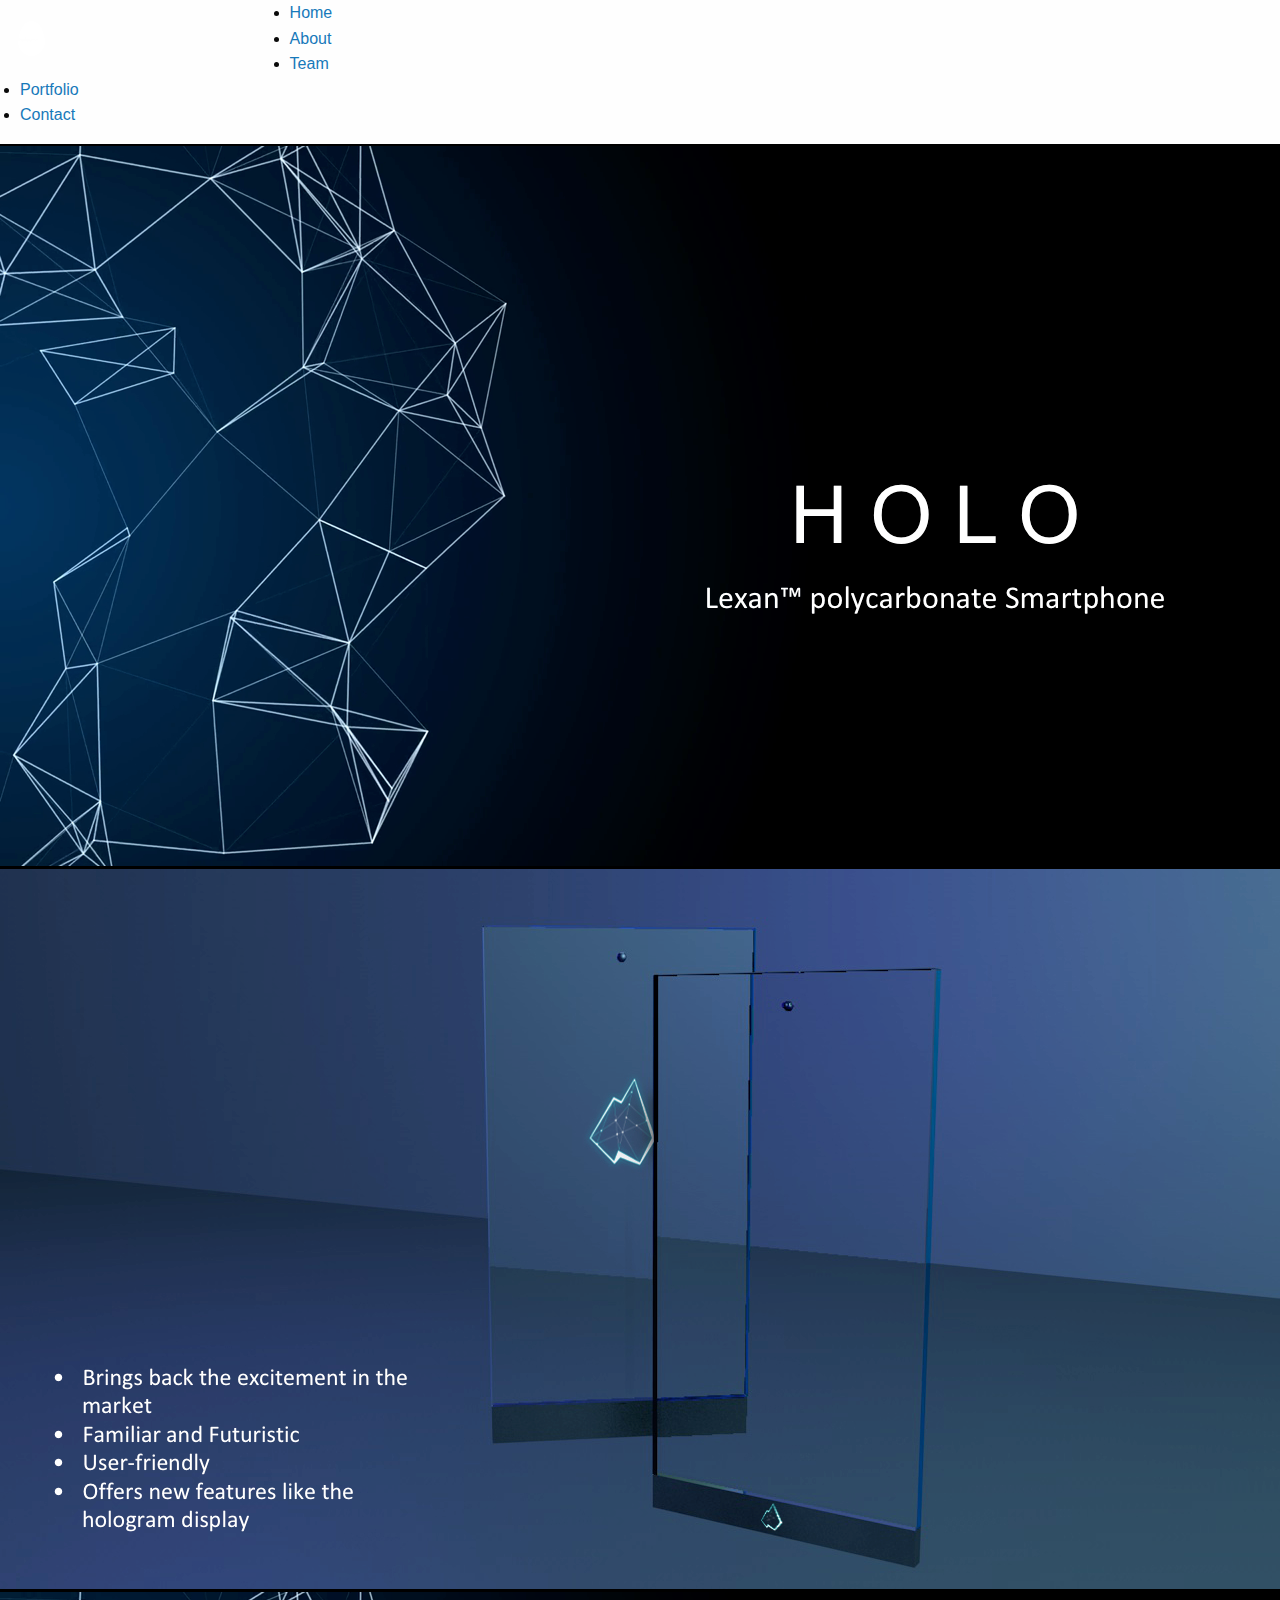
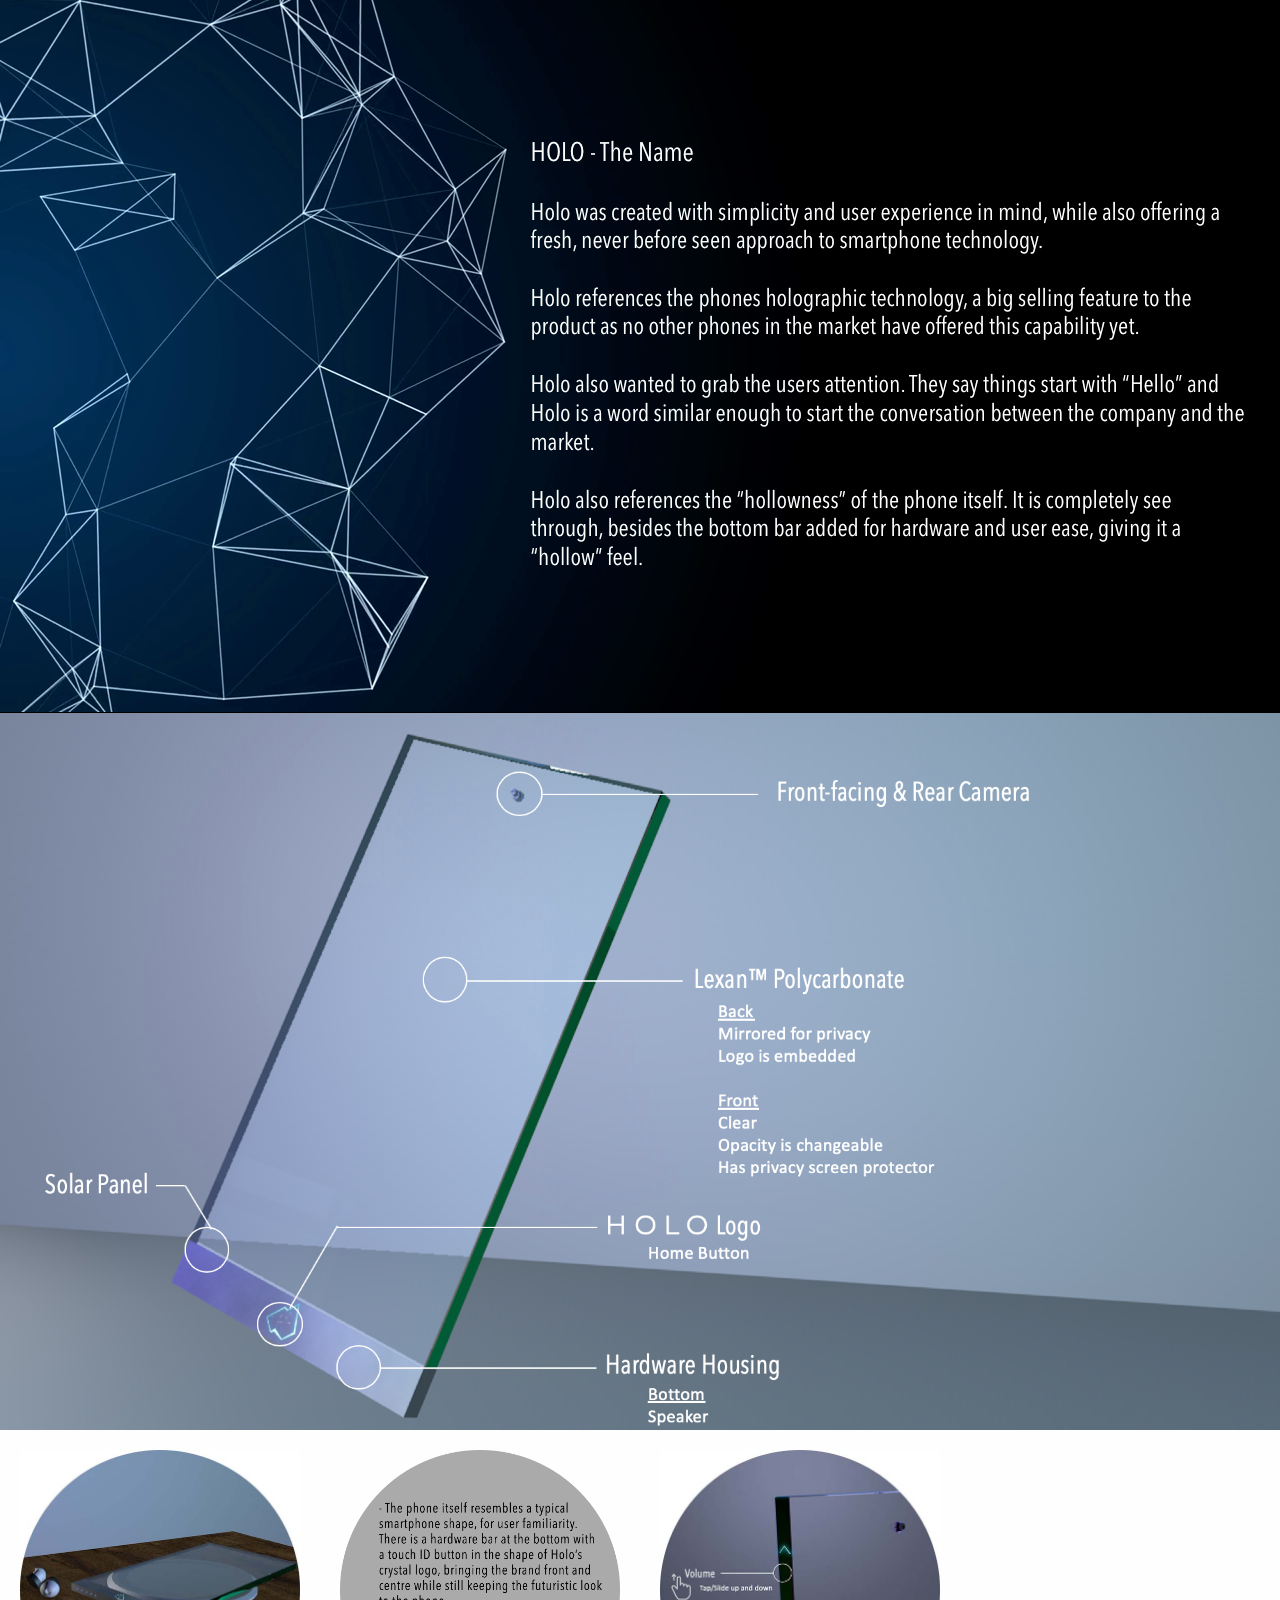
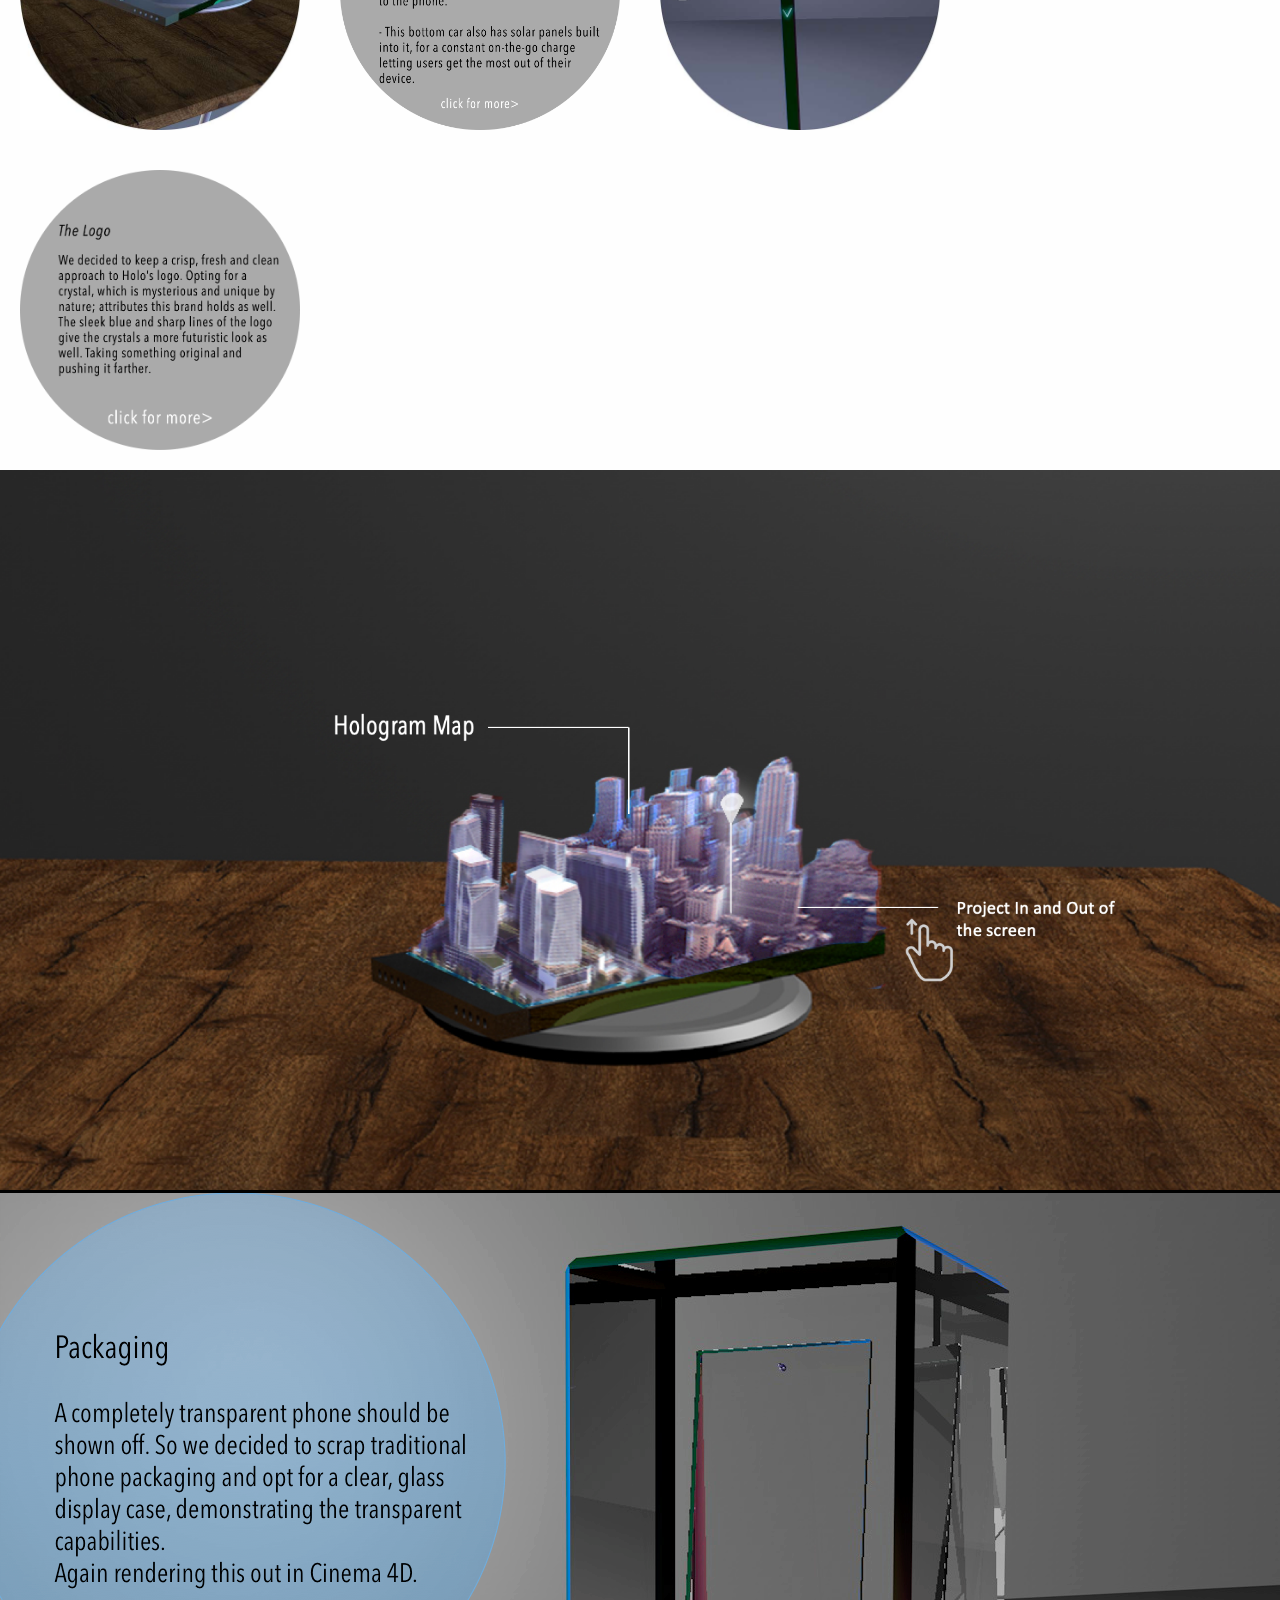
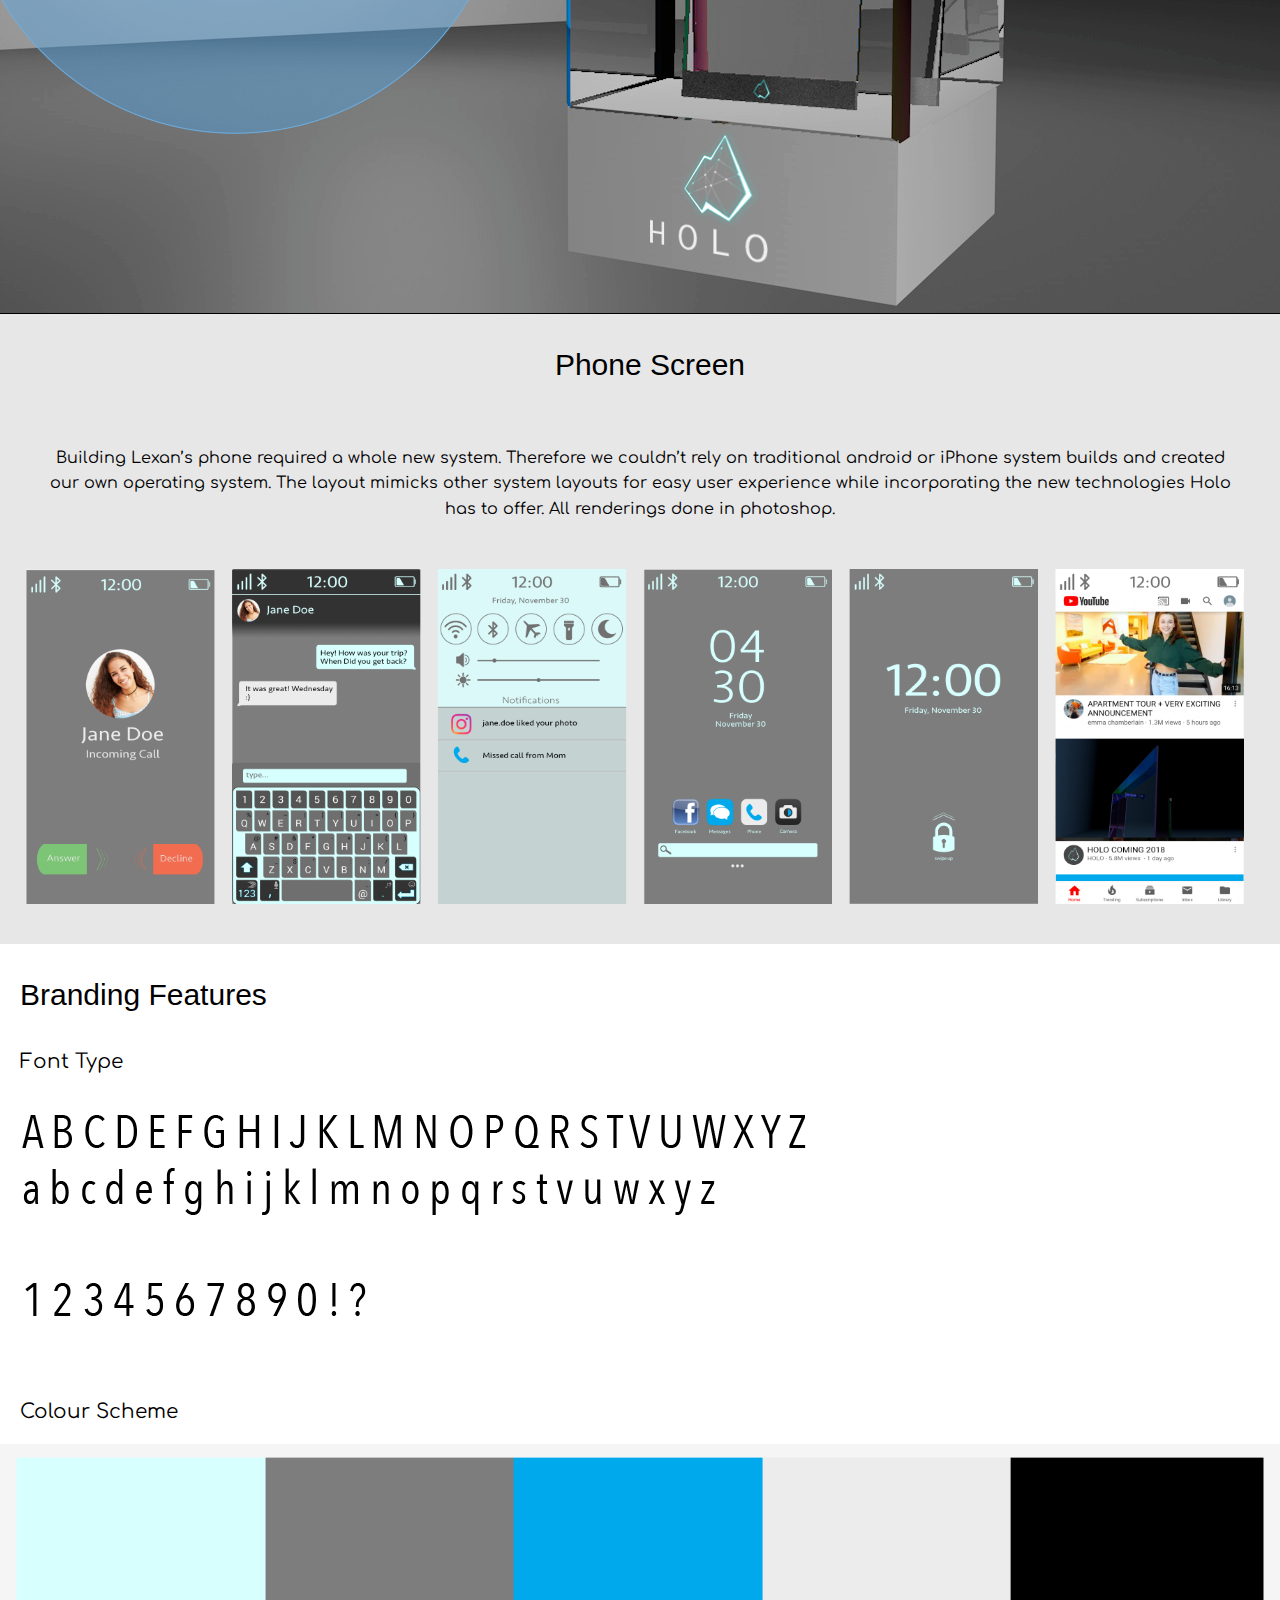
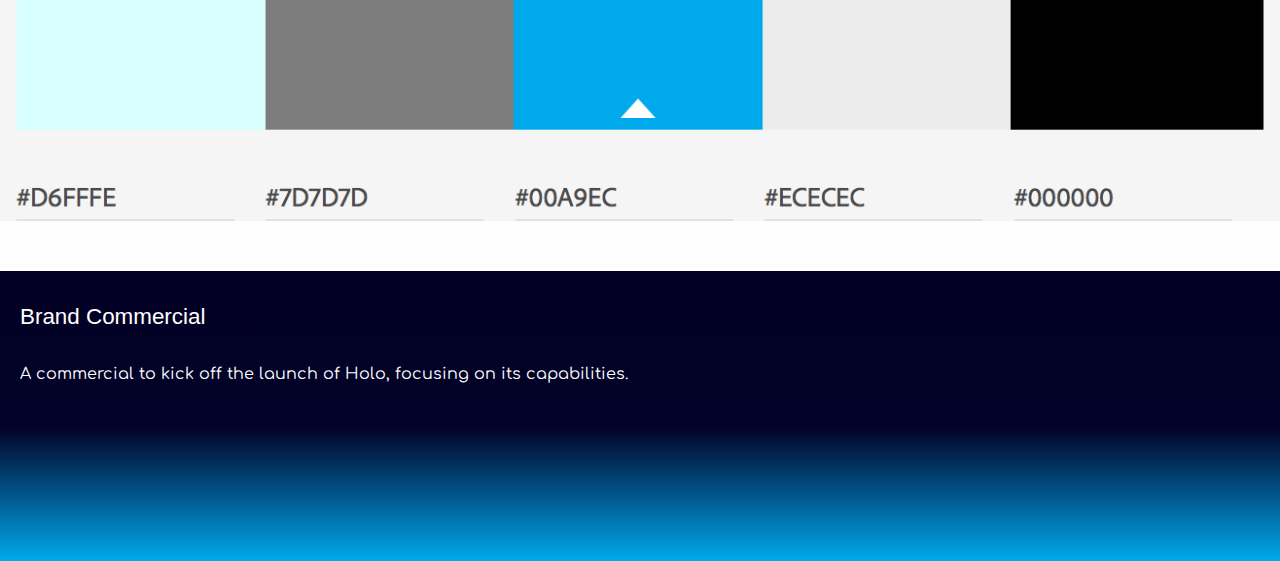
==== portfolio.html @ 6b31213b "portfolio page elements" ====
<!doctype html>
<html class="no-js" lang="en" dir="ltr">
  <head>
    <meta charset="utf-8">
    <meta http-equiv="x-ua-compatible" content="ie=edge">
    <meta name="viewport" content="width=device-width, initial-scale=1.0">
    <title>Hatch</title>
    <link rel="stylesheet" href="css/main.css">
    <link rel="stylesheet" href="css/foundation.css">
    <link href="https://fonts.googleapis.com/css?family=Comfortaa&display=swap" rel="stylesheet">
  </head>
  <body id="holoBody">
    <div class="row">
        <h1 class="hide">Portfolio</h1>
        <div class="headerBar">
          <nav class="small-12">
            <h2 class="hide">Main Navigation</h2>
            <!--Logo-->
              <div class="float-left headerLogo">
                  <img src="img/blockLogo.svg" width="10%" alt="Hatch Logo" id="hatchLogo">
              </div>
          
              <!--foundations code start-->
              <div class="title-bar" data-responsive-toggle="main-menu">
                <div class="title-bar-right">
                  <button class="menu-icon" type="button" data-toggle="main-menu"></button>
                </div>
                <div class="title-bar-title"></div>
              </div>
              <div id="main-menu"><!--Open Burger Menu-->
                <ul id="menu">
                  <li><a href="#">Home</a></li>
                  <li><a href="#">About</a></li>
                  <li><a href="#">Team</a></li>
                  <li><a href="#">Portfolio</a></li>
                  <li><a href="#">Contact</a></li>
                </ul>
              </div><!--Close Burger Menu-->
            </nav>
      </div>
    </div>
      <section class="holoWrap">
    <section class="row" id="slide1">
      <img src="img/startScreen.png" alt="Holo">
  </section>

  <section class="row" id="slide2">
    <img src="img/slide2.png" alt="about holo">
  </section>

  <section class="row" id="slide3">
      <img src="img/holoInfo.png" alt="about holo">
  </section>

<section class="row" id="slide4">
    <div class="large-12 columns">
      <img src="img/diagramHolo.png" alt="Holo Diagram">
    </div>
  </section>

    <section class="row" id="slide5">
        <h2 class="hide">Features</h2>
  
        <section class="small-12 medium-3 large-3 columns services">
        <img src="img/earbusHolo.jpg" alt="Ear Buds" class="icon">
        </section>
  
        <section class="small-12 medium-3 large-3 columns services">
            <img id="myimage" onclick="changeImage()" src="img/info1.png" class="icon">
        </section>

        <section class="small-12 medium-3 large-3 columns services">
          <img src="img/volumeHolo.jpg" alt="Volume" class="icon">
         </section>

         <section class="small-12 medium-3 large-3 columns services">
            <img id="myimage2" onclick="changeImage2()" src="img/info3.png" class="icon">
        </section>
      </section>

    <div class="row large-12 columns" id="slide6">
      <img src="img/mapHolo.png" alt="Holo map">
    </div>
    
    <div class="row small-3 large-2 columns" id="slide7">
      <img src="img/pckgHolo.png" alt="Holo Packaging">
    </div>

    <div class="row" id="slide8">
      <h3 class="holoSub">Phone Screen</h3>
      <p id="slide8t">Building Lexan’s phone required a whole new system. Therefore we couldn’t rely on traditional android or iPhone system builds and created our own operating system.
          The layout mimicks other system layouts for easy user experience while incorporating the new technologies Holo has to offer.
          
          All renderings done in photoshop.</p>
          <img src="img/holo_screens.png" alt="Screen Layout" id="layoutHolo">
    </div>

    <div class="row" id="slide9">
      <h3 class="holoSub">Branding Features</h3>
      <p class="holoText">Font Type</p>
      <img src="img/typoHolo.png" alt="Text" id="typo">
      <p class="holoText">Colour Scheme</p>
      <img src="img/holoColours.png" alt="Brand Colours" id="colourSchemeHolo">
    </div>

    <div class="row" id="slide10">
      <h3 class="holoSub">Brand Commercial</h3>
      <p class="holoText1">A commercial to kick off the launch of Holo, focusing on its capabilities. </p>
      <video width="90%" id="holoVid">
        <!-- need multiple sorces to work cross browser-->
        <!-- for older iOS devices, MP4 has to come first in the sources-->
        <source src="video/holo.mp4" type="video/mp4">
          Your browser doesn't support video.
          <div id="controls">
              <button><img src="img/pause.svg" width="40px"></button>
              <button><img src="img/play.svg" width="40px"></button>
              <button><img src="img/rewind.svg" width="40px"></button>
                </div>
      </video>
    </div>

  </section>

      <footer class="row">
        

      </footer>

    <script src="js/vendor/jquery.js"></script>
    <script src="js/vendor/what-input.js"></script>
    <script src="js/vendor/foundation.js"></script>
    <script src="js/app.js"></script>
  </body>
</html>
---- css/main.css ----
h1, h2 {
    font-family: 'Comfortaa', sans-serif;
}

body p, h3, h4, h5 {
    font-family: 'Comfortaa', sans-serif;
    color: black;
}


.headerBar {
    background-color: none;
}

.headerLogo {
    padding-top: 21px;
    padding-left: 18px;
}

.menu-icon {
    margin-top: 21px;
    margin-left: 18px;
}

.main-menu {
    background-color: none !important; 
}

#homebg {
    background: url(../img/imgbg.jpg) no-repeat center;
    min-height: 667px;
    display: flexbox;
    text-align: center;
}

.splashLogo {
    width: 130px;
    display: inline-block;
    margin: auto;
    padding-top: 77px;
    padding-bottom: 35px;
    align-content: center;
}

#homebg h2 {
    text-align: center;
    color: #fef324;
    font-size: 22px;
}

#about {
    min-height: 402px;
    background-color: white;
    text-align: center;
    margin-left: 20px;
    margin-right: 20px;
}

#about p {
    text-align: left;
    font-size: 10px;
    padding-top: 20px;
}

#about img {
    width: 84px;
    margin: auto;
    float: left;
    margin-right: 20px;
    padding-top: 20px;
}

#about video {
    margin: auto;
    padding: 50px 20px 20px 20px;
    align-items: center;
}

#services {
    min-height: 649px;
    background-color:#f1f0b3;
    text-align: center;
    padding-bottom: 36px; 
}

#services img {
    width: 84px; 
    margin-top: 24px;
}

.servCont {
    display: inline-block;
    text-align: center;
}

.servCont img {
    width: 20%;
    float: left;
    padding-top: 10px;
    margin-left: 20px;
    margin-right: 20px;
}

.servCont p {
    text-align: left;
    font-size: 10px;
    margin-right: 20px;
    display: block;
    overflow: hidden;
}

.servCont h5 {
    text-align: left;
    margin-top: 40px;
    margin-bottom: 15px;
    font-size: 12px;
}


#team {
    min-height: 534px;
    background-color: white;
    margin: 20px;
}

#team img {
    width: 84px;
    margin: auto;
    float: right;
    padding-top: 20px;
    margin-left: 10px;
}

#team p {
    text-align: left;
    font-size: 10px;
    padding-top: 20px;
}

#portfolio {
    min-height: 350px;
    background-color: #fef324;
}

#portfolio h2 {
    font-size: 16px;
    text-align: center;
}

#contact {
    min-height: 599px;
    background: url(../img/imgbg.jpg) no-repeat;
}

#contact img {
    width: 87px;
}

#contact h2 {
    color: #ff8100;
    font-size: 16px;
    text-align: center;
}


footer {
    max-height: 100px;
    background-color: black;
}



/* Portfolio Page CSS Elements */


#slide5 {
    background-color: white;
    margin-bottom: -15px;
}


.icon
{
	float: left;
    margin: 20px;
    max-width: 350px;
}


@media screen and (min-width: 10em) { 
.icon {
max-width: 280px;
}
}

@media screen and (min-width: 40em) {
    #services {
        max-width: 100px;
        }
}

@media screen and (min-width: 64em) { 
    #slide5 {
        max-width: 1024px;
        }
        }








#slide8 {
    background-color: #e7e7e7;
}

#slide8 h3 {
    text-align: center;
    color: black;
    padding-top: 30px;
    font-size: 30px;
    
}

#slide8t {
    text-align: center;
    color: black;
    padding-top: 30px;
    margin-right: 40px;
    margin-left: 40px;
}

#slide9 {
    margin-bottom: 50px;
    background-color: white;
}

#slide9 h3 {
    padding-top: 30px;
    font-size: 30px;
}

#slide10 h3 {
    color: white;
}

#slide10 {
    background: rgb(2,0,36);
background: linear-gradient(180deg, rgba(2,0,36,1) 0%, rgba(2,2,40,1) 54%, rgba(0,169,236,1) 100%);
padding-top: 30px;
}

.holoText1 {
    color: white;
    margin-left: 20px;
}

#layoutHolo {
    box-align: center;
    margin-left: 2%;
    margin-top: 30px;
    margin-bottom: 40px;
}

.holoSub {
    color: black;
    margin-left: 20px;
    font-size: 140%;
    margin-bottom: 30px;
}

.holoText {
    font-style: arial;
    margin-left: 20px;
    font-size: 20px;
}

#colourSchemeHolo {
    align-content: center;
}

#typo {
    align-content: center;
    margin-right: 20px;
    margin-bottom: 40px
}

video {
    align-content: center;
}
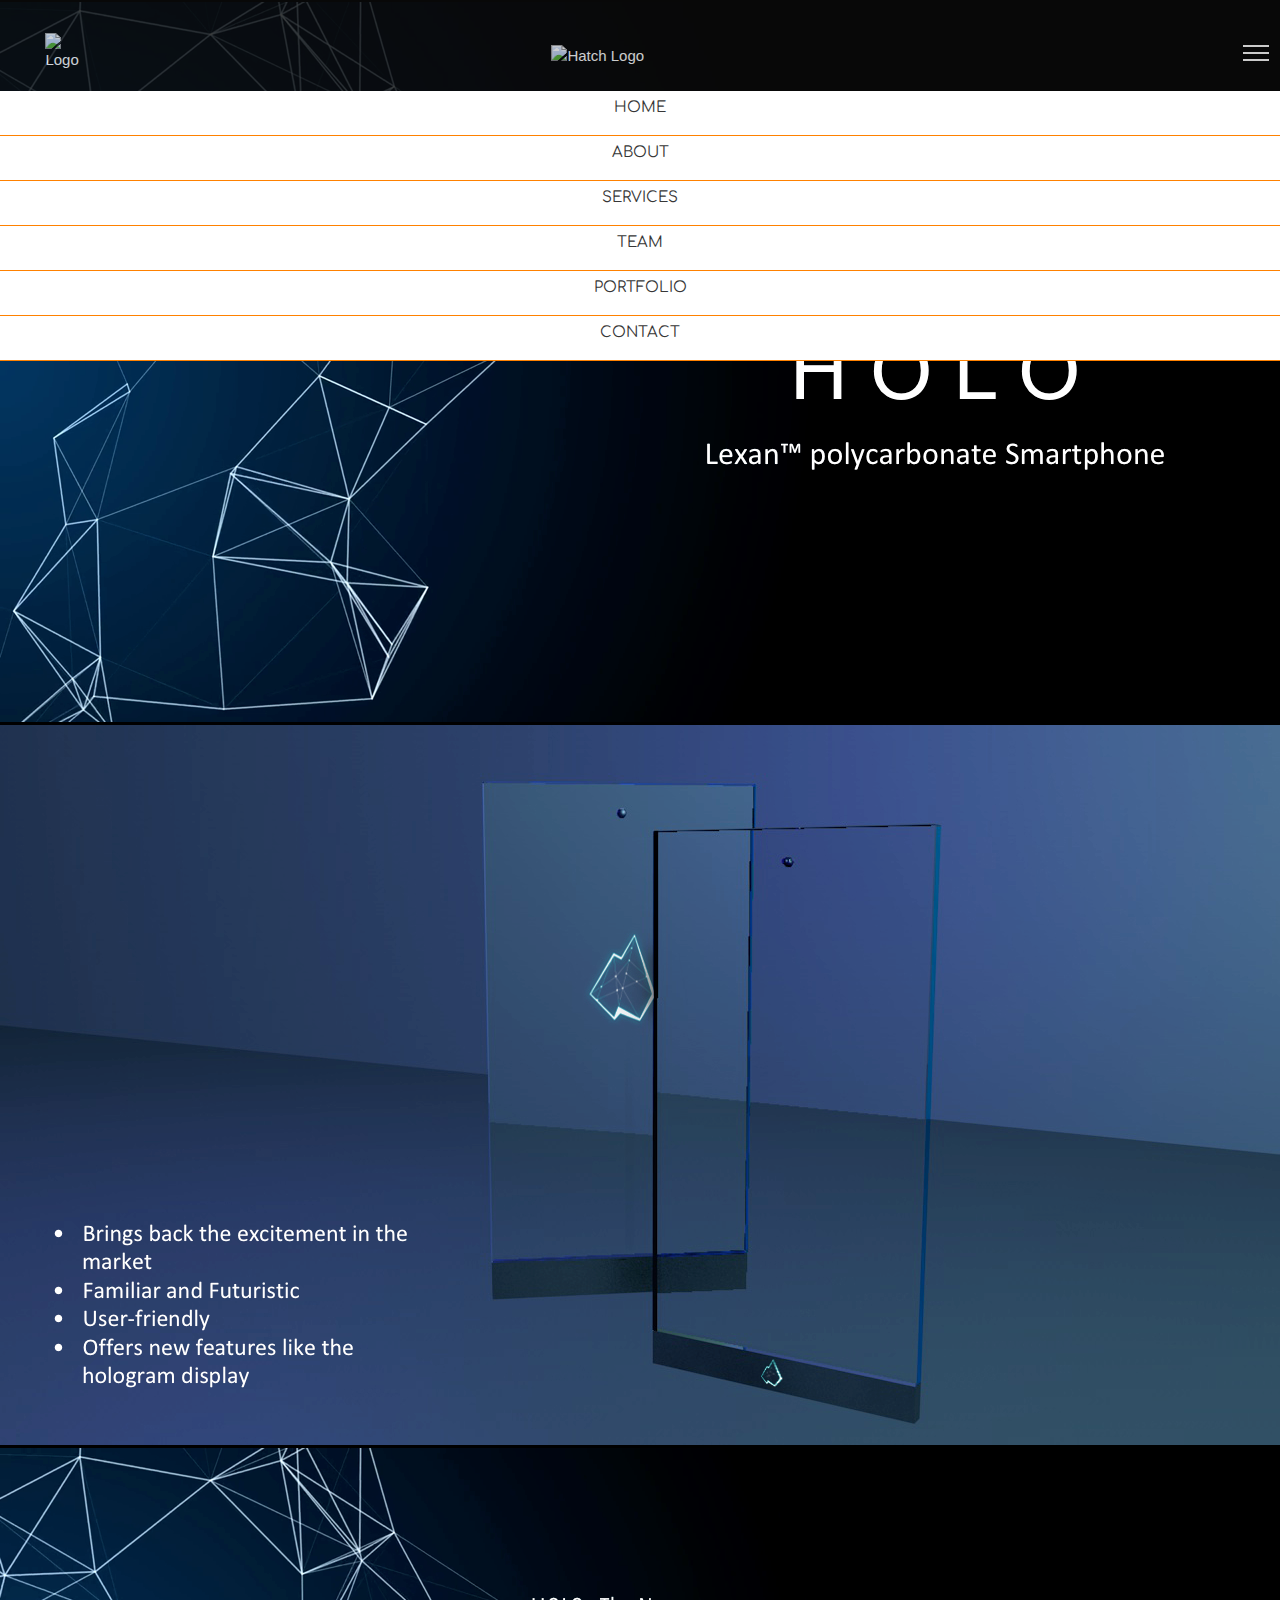
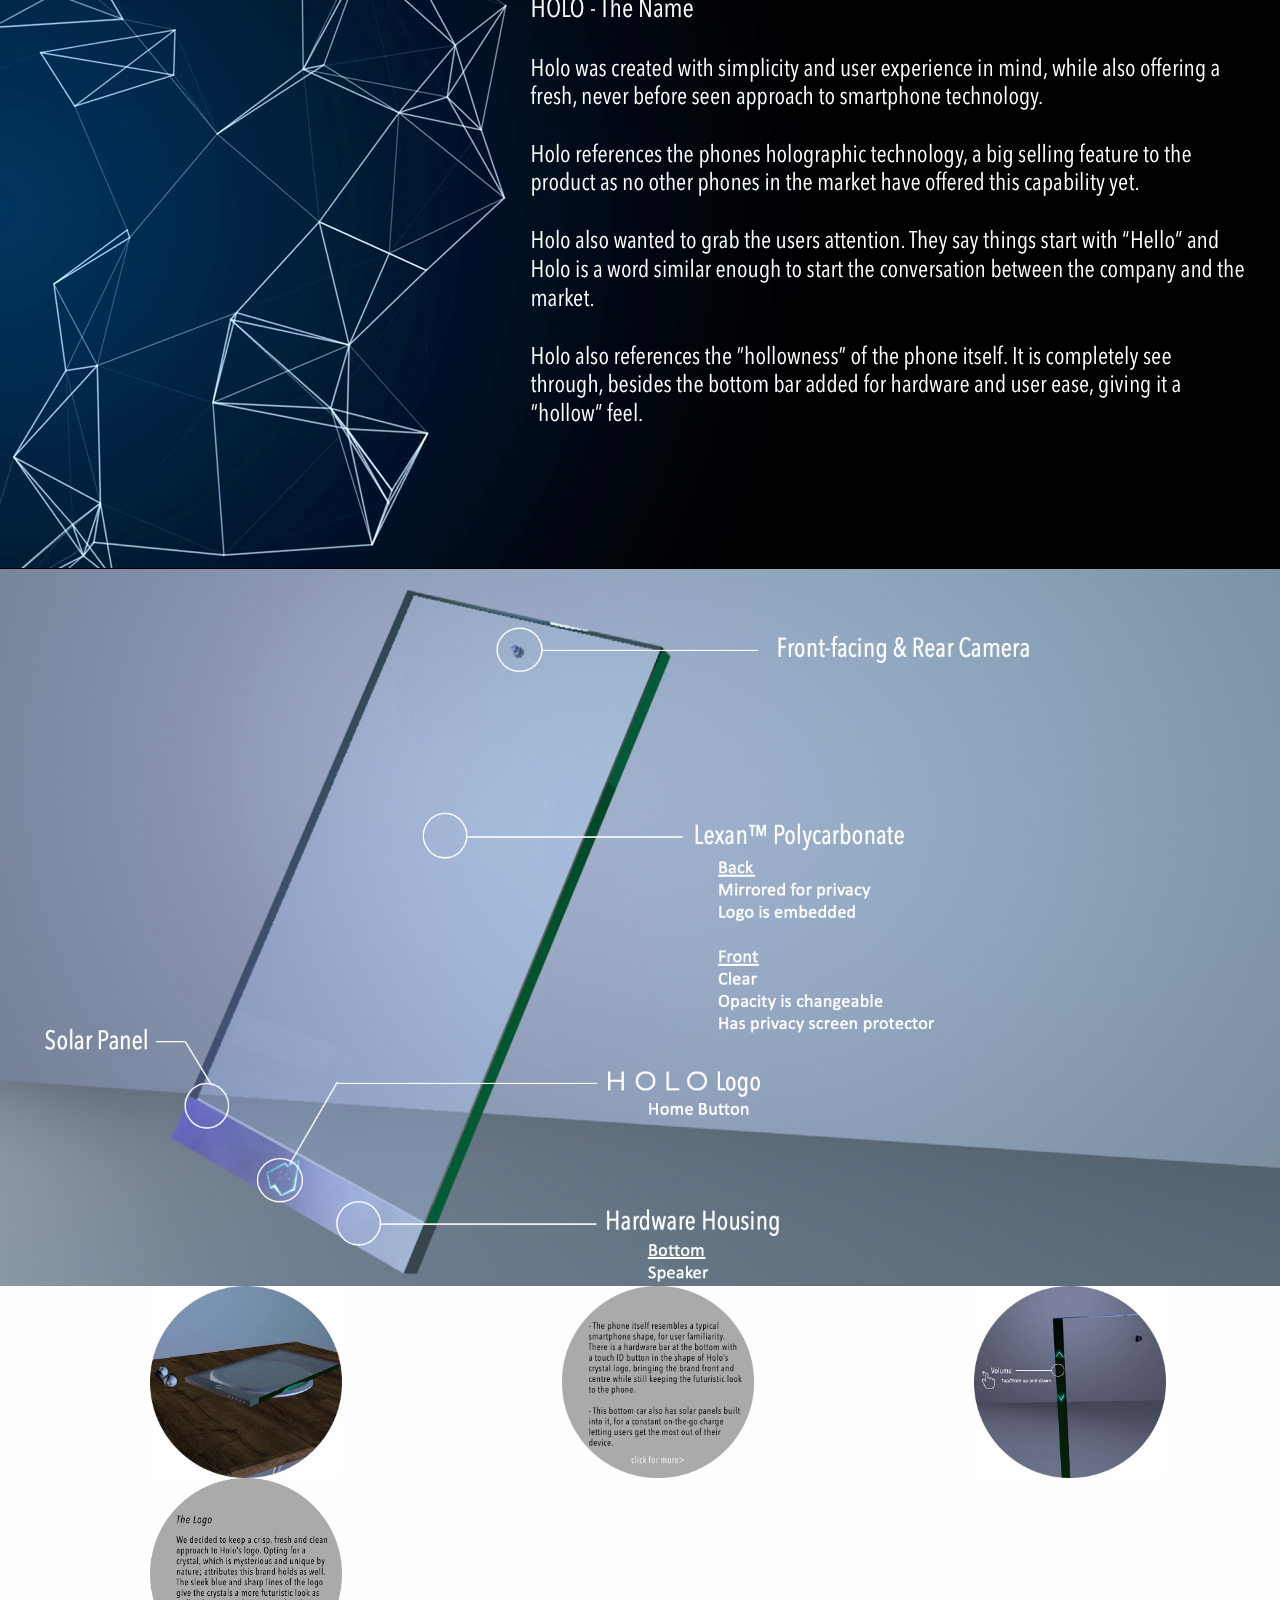
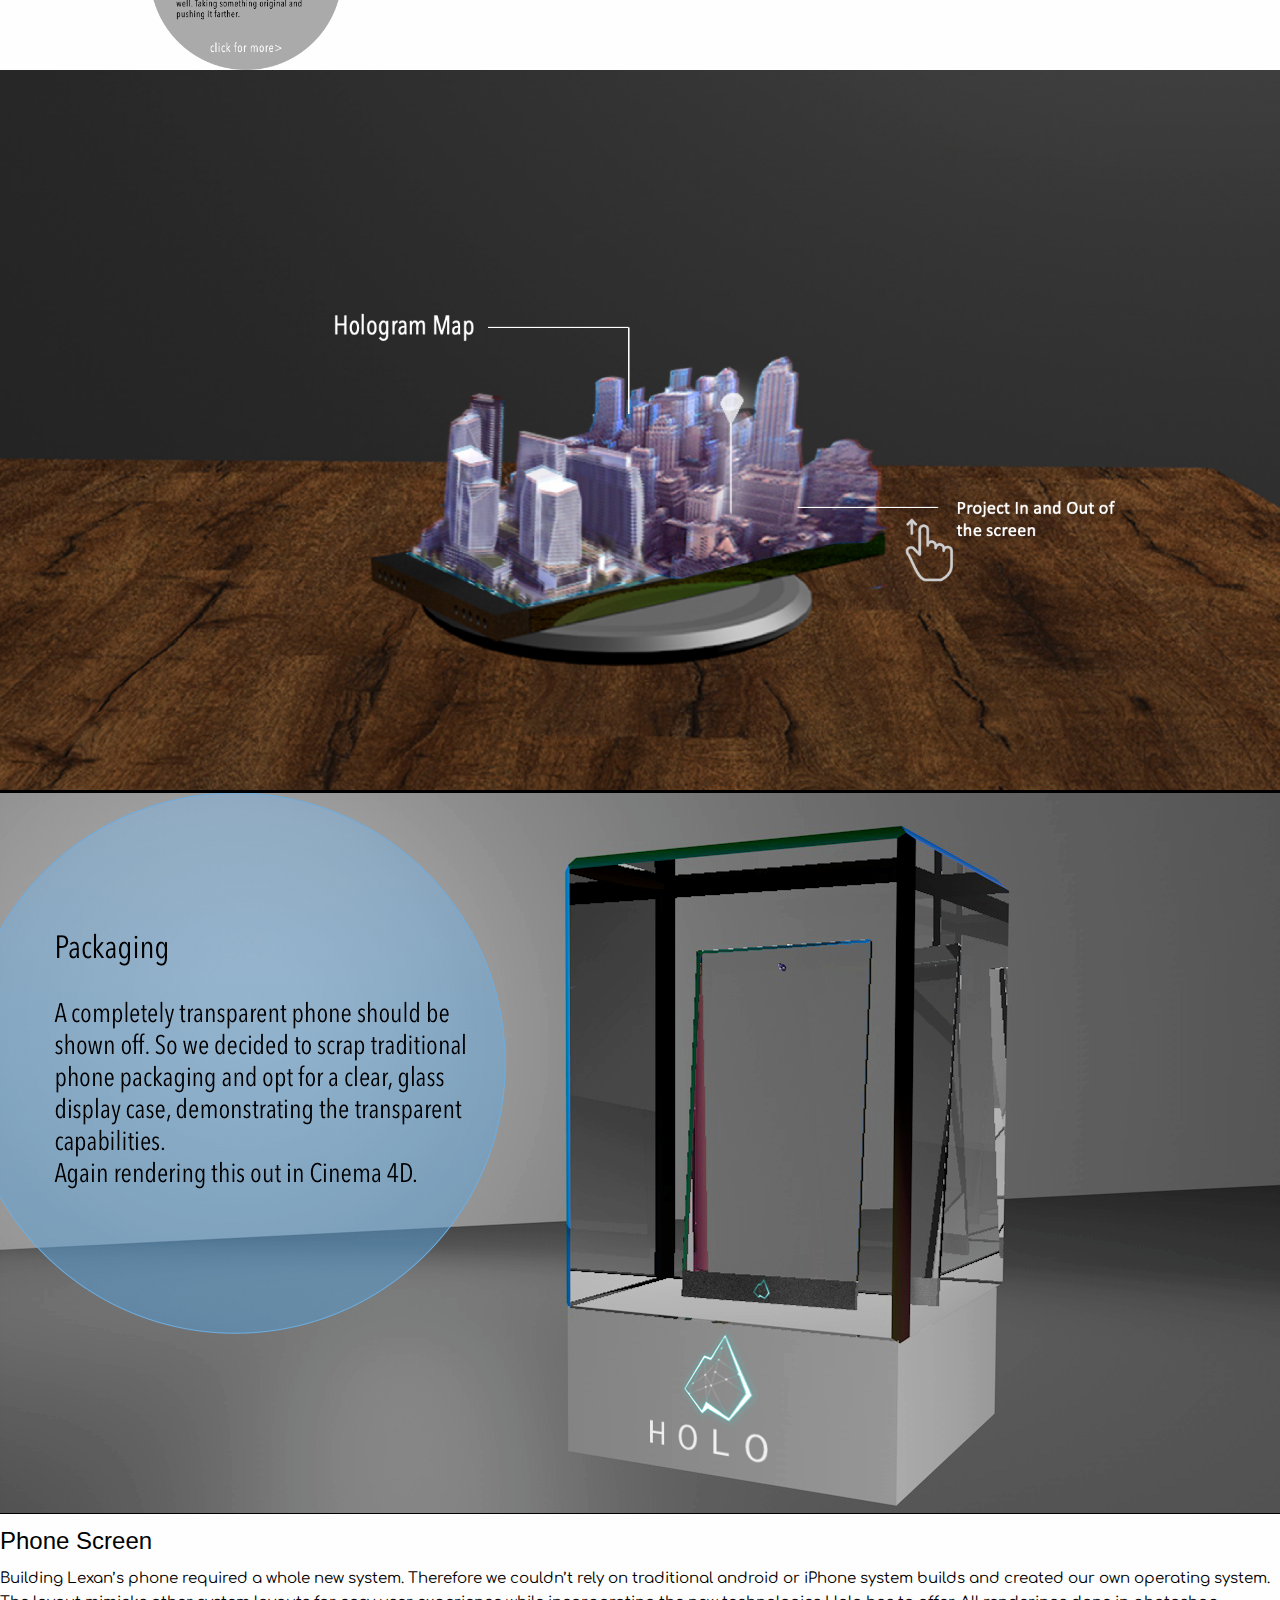
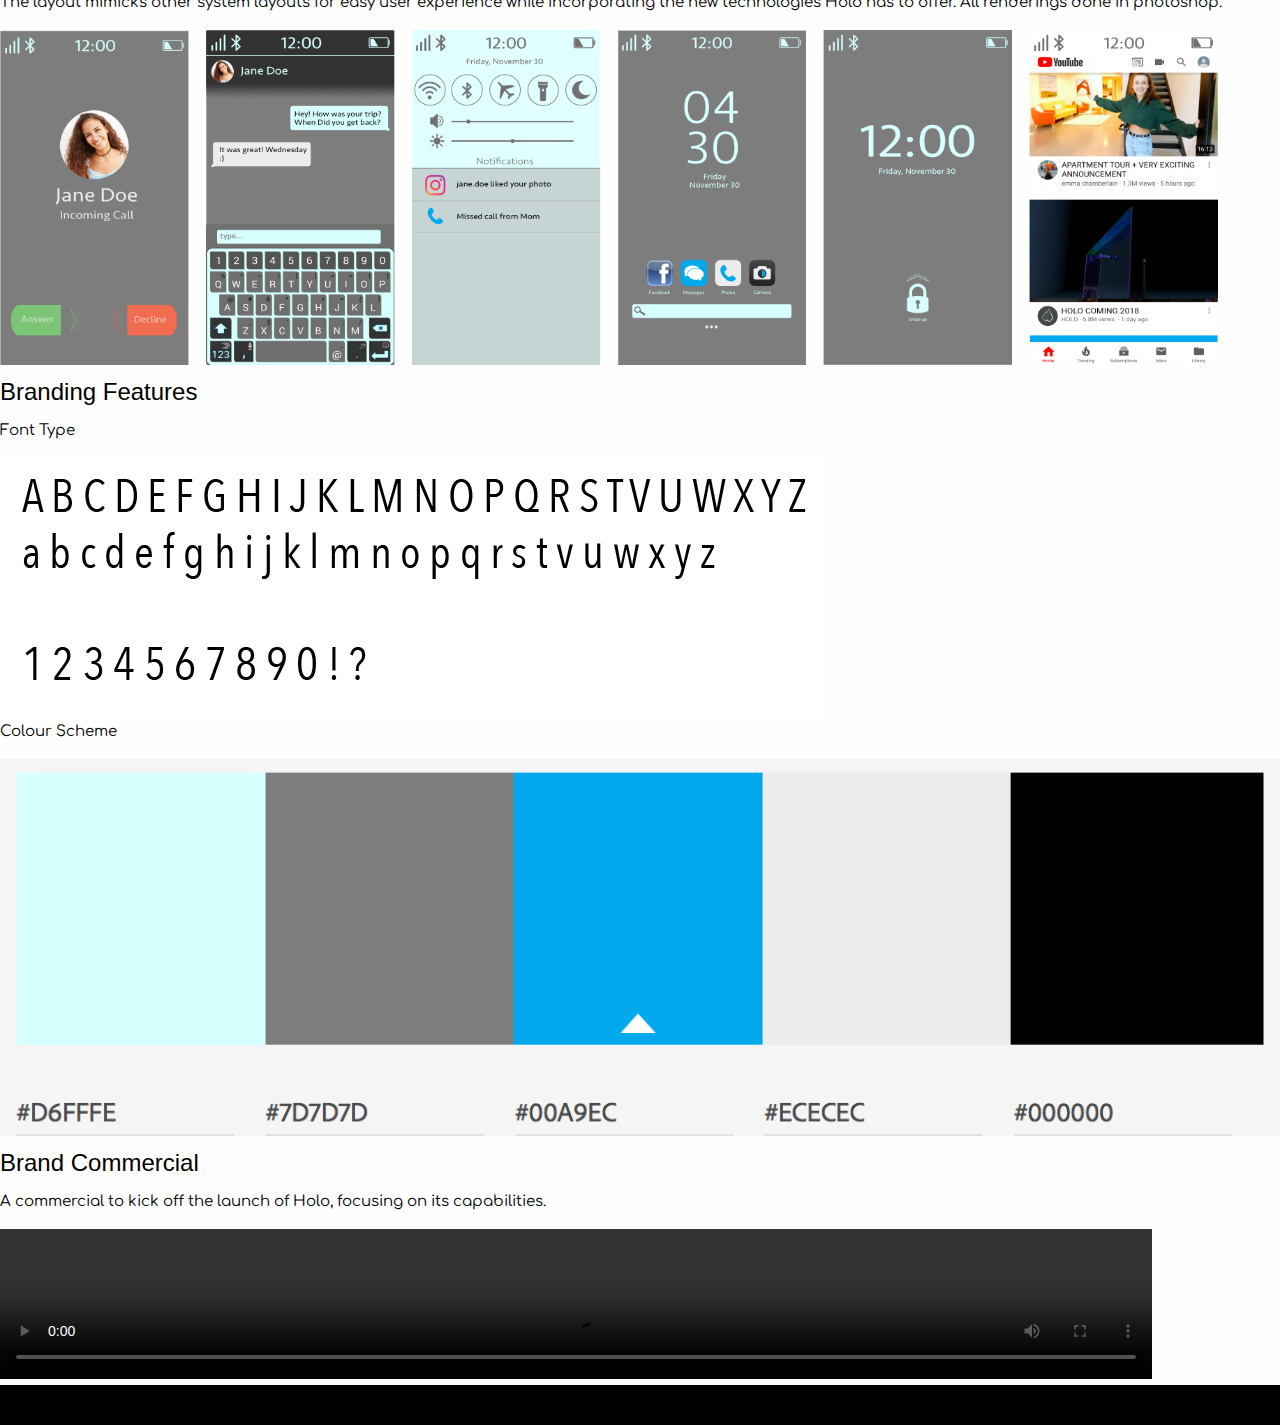
==== commit a164742f: "final changes" ====
--- a/portfolio.html
+++ b/portfolio.html
@@ -4,41 +4,61 @@
     <meta charset="utf-8">
     <meta http-equiv="x-ua-compatible" content="ie=edge">
     <meta name="viewport" content="width=device-width, initial-scale=1.0">
-    <title>Hatch</title>
+    <title>Hatch Creative: Holo</title>
+    <link rel="stylesheet" href="css/mainPort.css">
+    <link rel="stylesheet" href="css/foundation.css">
     <link rel="stylesheet" href="css/main.css">
-    <link rel="stylesheet" href="css/foundation.css">
     <link href="https://fonts.googleapis.com/css?family=Comfortaa&display=swap" rel="stylesheet">
+    <link rel="stylesheet" href="https://www.w3schools.com/w3css/4/w3.css">
   </head>
   <body id="holoBody">
-    <div class="row">
-        <h1 class="hide">Portfolio</h1>
-        <div class="headerBar">
-          <nav class="small-12">
-            <h2 class="hide">Main Navigation</h2>
-            <!--Logo-->
-              <div class="float-left headerLogo">
-                  <img src="img/blockLogo.svg" width="10%" alt="Hatch Logo" id="hatchLogo">
-              </div>
-          
-              <!--foundations code start-->
-              <div class="title-bar" data-responsive-toggle="main-menu">
-                <div class="title-bar-right">
-                  <button class="menu-icon" type="button" data-toggle="main-menu"></button>
+
+        <header>
+                <div class="row">
+                    <h1 class="hide">PORTFOLIO</h1>
+                    <div class="headerBar">
+                      <nav class="small-12">
+                        <h2 class="hide">Main Navigation</h2>
+                        <!--Logo-->
+                          
+                      
+                          <!--foundations code start-->
+                          <div class="title-bar" data-responsive-toggle="main-menu" data-hide-for="none">
+                              
+                            <div class="title-bar-right">
+                              <!-- <div class="small-2">
+                              <img src="img/hatchLogo.svg" alt="Logo" id="hatchLogo"> -->
+                          
+                              <div class="small-6 small-centered medium-6 medium-centered large-3 large-centered columns">
+                                <a href="index.html">
+                                  <img src="img/hatchLogo.svg" alt="Logo" id="hatchLogo">
+                                </a>
+                                <a href="index.html">
+                                  <img src="img/text_logo2.svg" alt="Hatch Logo" id="mainLogo">
+                                </a>
+                              <button class="menu-icon" data="show-for-all" type="button" data-toggle="main-menu"></button>
+                            </div>
+                            <div class="title-bar-title"></div>
+                          </div>
+                          </div>   
+                          </div>
+              
+            
+                          <div id="main-menu"><!--Open Burger Menu-->
+                            <ul id="menu">
+                                <li><a href="index.html">HOME</a></li>
+                                <li><a href="index.html#about">ABOUT</a></li>
+                                <li><a href="index.html#servPage">SERVICES</a></li>
+                                <li><a href="index.html#teamInfo">TEAM</a></li>
+                                <li><a href="#">PORTFOLIO</a></li>
+                                <li><a href="index.html">CONTACT</a></li>
+                            </ul>
+                          </div><!--Close Burger Menu-->
+                        </nav>
+                  </div>
                 </div>
-                <div class="title-bar-title"></div>
-              </div>
-              <div id="main-menu"><!--Open Burger Menu-->
-                <ul id="menu">
-                  <li><a href="#">Home</a></li>
-                  <li><a href="#">About</a></li>
-                  <li><a href="#">Team</a></li>
-                  <li><a href="#">Portfolio</a></li>
-                  <li><a href="#">Contact</a></li>
-                </ul>
-              </div><!--Close Burger Menu-->
-            </nav>
-      </div>
-    </div>
+                </header>
+
       <section class="holoWrap">
     <section class="row" id="slide1">
       <img src="img/startScreen.png" alt="Holo">
@@ -60,29 +80,18 @@
 
     <section class="row" id="slide5">
         <h2 class="hide">Features</h2>
-  
-        <section class="small-12 medium-3 large-3 columns services">
         <img src="img/earbusHolo.jpg" alt="Ear Buds" class="icon">
-        </section>
-  
-        <section class="small-12 medium-3 large-3 columns services">
             <img id="myimage" onclick="changeImage()" src="img/info1.png" class="icon">
-        </section>
+          <img src="img/volumeHolo.jpg" alt="Volume" class="icon">
+            <img id="myimage2" onclick="changeImage2()" src="img/info3.png" class="icon">
+        
+      </section>
+    
+    <section class="row" id="slide6">
+        <img src="img/mapHolo.png" alt="Holo map">
+    </section>
 
-        <section class="small-12 medium-3 large-3 columns services">
-          <img src="img/volumeHolo.jpg" alt="Volume" class="icon">
-         </section>
-
-         <section class="small-12 medium-3 large-3 columns services">
-            <img id="myimage2" onclick="changeImage2()" src="img/info3.png" class="icon">
-        </section>
-      </section>
-
-    <div class="row large-12 columns" id="slide6">
-      <img src="img/mapHolo.png" alt="Holo map">
-    </div>
-    
-    <div class="row small-3 large-2 columns" id="slide7">
+    <div class="row large-12 columns" id="slide7">
       <img src="img/pckgHolo.png" alt="Holo Packaging">
     </div>
 
@@ -106,7 +115,7 @@
     <div class="row" id="slide10">
       <h3 class="holoSub">Brand Commercial</h3>
       <p class="holoText1">A commercial to kick off the launch of Holo, focusing on its capabilities. </p>
-      <video width="90%" id="holoVid">
+      <video width="90%" id="holoVid" controls>
         <!-- need multiple sorces to work cross browser-->
         <!-- for older iOS devices, MP4 has to come first in the sources-->
         <source src="video/holo.mp4" type="video/mp4">
@@ -129,6 +138,6 @@
     <script src="js/vendor/jquery.js"></script>
     <script src="js/vendor/what-input.js"></script>
     <script src="js/vendor/foundation.js"></script>
-    <script src="js/app.js"></script>
+    <script src="js/port.js"></script>
   </body>
-</html>
+</html>--- a/css/main.css
+++ b/css/main.css
@@ -7,287 +7,881 @@
     color: black;
 }
 
+/* HOME */
+header {
+    position: fixed;
+    width: 100%;
+    overflow: hidden;
+}
 
 .headerBar {
-    background-color: none;
-}
-
-.headerLogo {
-    padding-top: 21px;
-    padding-left: 18px;
-}
-
-.menu-icon {
-    margin-top: 21px;
-    margin-left: 18px;
+    opacity: .8;
+    display: block;
+    position: relative;
+    padding: 0;
+}
+
+
+/* image logo */
+#hatchLogo {
+    display: block;
+    max-width: 3%;
+    text-align: left;
+    float: left;
+    margin-top: 2%;
+    margin-left: 3%;
+    margin-right: 38%;
+}
+
+/* text logo */
+#mainLogo {
+	display: block;
+    max-width: 15%;
+    text-align: center;
+    float: left;
+    margin-top: 3%;
 }
 
 .main-menu {
     background-color: none !important; 
-}
-
-#homebg {
-    background: url(../img/imgbg.jpg) no-repeat center;
+    display: block;
+}
+
+ .menu-icon {
+    margin-bottom: 0;
+    padding-bottom: 0;
+    margin-top: 3%;
+    padding-right: 2%;
+    
+}
+
+.title-bar .title-bar-right{
+    padding-top: 0;
+    padding-bottom: 0;
+    margin-top: 0;
+    top: 0;
+}
+/* main menu detail */
+
+#menu {
+    list-style-type: none;
+    text-align: center;
+    margin: 0;
+}
+
+#menu li a
+{
+	display: block;
+    padding: 5px 0 15px 0;
+    background-color: white;
+    font-family: "Comfortaa";
+    color: #373737;
+    border-bottom: 1px solid #ff8100; 
+}
+
+#menu li a:hover {
+    color: #f1f0b3;
+    background-color: #ff8100;
+    transition: all 0.25s;
+}
+/* nav ends */
+
+/*  HOME - SPLASH SECTION */
+
+#splashPage {
+    background: url(../img/bckgrnd_img.png) no-repeat center;
     min-height: 667px;
-    display: flexbox;
-    text-align: center;
-}
-
-.splashLogo {
-    width: 130px;
-    display: inline-block;
-    margin: auto;
-    padding-top: 77px;
-    padding-bottom: 35px;
-    align-content: center;
-}
-
-#homebg h2 {
-    text-align: center;
+    text-align: center;
+    height: 100%;
+}
+
+#splashPage h2 {
     color: #fef324;
-    font-size: 22px;
-}
-
-#about {
-    min-height: 402px;
+    font-weight: bold;
+}
+
+#logo {
+    margin-bottom: 50px;
+}
+
+
+/*  ABOUT */
+
+/*  ABOUT - VIDEO */
+#seekslider {
+    width: 600px;
+}
+
+/*  ABOUT - INFO */
+#aboutInfo {
+   background-color: white;
+}
+
+.aboutHead {
+    float: left;
+}
+
+
+/*  SERVICES */
+#servPage {
+   background-color: #f2edb6;
+}
+
+.servHead {
+    margin: 0 auto;
+    display: block;
+}
+
+/*  TEAM */
+#teamInfo {
+    background: white;
+}
+
+#teamDesc {
+    background:white;
+    padding-bottom: 70px;
+}
+
+.teamHead {
+    float: right;
+}
+
+.teamImg {
+    box-shadow: 0px 4px 4px 0px #888888;
+}
+
+/*  PORTFOLIO */
+#folioPage {
+    background: #fef324;
+}
+
+#folioPage h3 {
+    text-align: center;
+    font-weight: bold;
+}
+
+.mySlides {
+    display:none;
+}
+
+#folio1:hover {
+/* Start the shake animation and make the animation last for 0.5 seconds */
+animation: shake 0.5s;
+
+/* When the animation is finished, start again */
+animation-iteration-count: infinite;
+}
+
+@keyframes shake {
+0% { transform: translate(1px, 1px) rotate(0deg); }
+10% { transform: translate(-1px, -2px) rotate(-1deg); }
+20% { transform: translate(-3px, 0px) rotate(1deg); }
+30% { transform: translate(3px, 2px) rotate(0deg); }
+40% { transform: translate(1px, -1px) rotate(1deg); }
+50% { transform: translate(-1px, 2px) rotate(-1deg); }
+60% { transform: translate(-3px, 1px) rotate(0deg); }
+70% { transform: translate(3px, 1px) rotate(-1deg); }
+80% { transform: translate(-1px, -1px) rotate(1deg); }
+90% { transform: translate(1px, 2px) rotate(0deg); }
+100% { transform: translate(1px, -2px) rotate(-1deg); }
+}
+
+/*  CONTACT */
+#contactPage {
+    background-color: #373737;
+    height: 800px;
+}
+
+.contactHead {
+    margin: 0 auto;
+    display: block;
+}
+
+#contactPage h3 {
+    color: #ff8100;
+    text-align: center;
+    font-weight: bold;
+}
+
+/*  CONTACT - FORM */
+form {
+    padding: 20px;
+}
+
+label {
+    font-family: 'Comfortaa', cursive;
+}
+
+.input-group-label {
+    background-color: #f2edb6;
+    font-family: 'Comfortaa', cursive;
+    font-weight: bold;
+}
+
+.input-group-field {
+    font-family: 'Comfortaa', cursive;
+}
+
+.input-group-button {
+    margin: 0 auto;
+}
+
+.button {
+    background-color: #ff8100;
+    color: black;
+}
+
+/*  CONTACT */
+.googlemap {
+    position: relative;
+    text-align: center;
+    height: 600px;
+}
+
+iframe {
+    -webkit-filter: grayscale(100%); /* Safari 6.0 - 9.0 */
+        filter: grayscale(100%);
+}
+
+.googlemap h3 {
+    color: #ff8100;
+    text-align: center;
+    font-weight: bold;
+}
+
+.map {
+    -webkit-filter: grayscale(100%);
+       -moz-filter: grayscale(100%);
+        -ms-filter: grayscale(100%);
+         -o-filter: grayscale(100%);
+            filter: grayscale(100%);
+    filter: brightness(50%);
+    margin: 0px;
+    padding: 0px;
+}
+
+#contactPage {
+
+    z-index: 1;
+    position: relative;
+    top: 0px;
+    left: 0px;
+    margin: 0px;
+    padding: 0px !important;
+    
+}
+
+#contactPage iframe {
+    z-index: -1;
+}
+
+.contactHead {
+    margin: 0 auto;
+    display: block;
+}
+
+#contactPage h3 {
+    color: #ff8100;
+    text-align: center;
+    font-weight: bold;
+}
+
+
+/*.googlemap {
+    background-image: url('');
+}
+*/
+
+.mapouter {
+    position:relative;
+    text-align:right;
+    height:100%;
+    width: 375px;
+    z-index: -1;
+}
+
+.gmap_canvas {
+    overflow:hidden;
+    background:none!important;
+    height:500px;
+    width: inherit;
+}
+
+/*  CONTACT - FORM */
+.contactFormCont {
+
+    z-index: 2;
+    position: absolute;
+    width: 100%;
+    top: 0px;
+    left: 0px;
+}
+
+
+
+/* FOOTER */
+footer {
+    background: black;
+    width: 100%;
+    padding-top: 40px;
+}
+
+footer img {
+    width: 50px;
+    margin-right: 15px;
+    margin-bottom: 20px;
+}
+
+
+.address {
+    color: white;
+    margin-top: 20px;
+}
+
+.email {
+    color: #ff8100;
+}
+
+.number {
+    color: white;
+}
+
+footer a:hover {
+    opacity: 0.75;
+}
+
+
+@media screen and (min-width: 20em) {
+    /* logo size can't smaller than */
+        #hatchLogo {
+            min-width: 15px;
+            margin-right: 37%;
+        }
+    
+        #mainLogo {
+            min-width: 80px;
+            margin-top: 5%;
+            float: left;
+        }
+        /* video controls for mobile */
+#video_controls_bar {
     background-color: white;
-    text-align: center;
-    margin-left: 20px;
-    margin-right: 20px;
-}
-
-#about p {
-    text-align: left;
-    font-size: 10px;
-    padding-top: 20px;
-}
-
-#about img {
-    width: 84px;
-    margin: auto;
-    float: left;
-    margin-right: 20px;
-    padding-top: 20px;
-}
-
-#about video {
-    margin: auto;
-    padding: 50px 20px 20px 20px;
-    align-items: center;
-}
-
-#services {
-    min-height: 649px;
-    background-color:#f1f0b3;
-    text-align: center;
-    padding-bottom: 36px; 
-}
-
-#services img {
-    width: 84px; 
-    margin-top: 24px;
-}
-
-.servCont {
-    display: inline-block;
-    text-align: center;
-}
-
-.servCont img {
-    width: 20%;
-    float: left;
-    padding-top: 10px;
-    margin-left: 20px;
-    margin-right: 20px;
-}
-
-.servCont p {
-    text-align: left;
-    font-size: 10px;
-    margin-right: 20px;
-    display: block;
-    overflow: hidden;
-}
-
-.servCont h5 {
-    text-align: left;
-    margin-top: 40px;
-    margin-bottom: 15px;
-    font-size: 12px;
-}
-
-
-#team {
-    min-height: 534px;
-    background-color: white;
-    margin: 20px;
-}
-
-#team img {
-    width: 84px;
-    margin: auto;
-    float: right;
-    padding-top: 20px;
-    margin-left: 10px;
-}
-
-#team p {
-    text-align: left;
-    font-size: 10px;
-    padding-top: 20px;
-}
-
-#portfolio {
-    min-height: 350px;
-    background-color: #fef324;
-}
-
-#portfolio h2 {
+    /* border: 2px solid #ff8100; */
+    max-width: 100%; 
+  }
+  
+  .bttns {
+      max-width: 15%;
+      cursor: pointer;
+  }
+  
+  #seekslider {
+      margin: 1% 0 0 2%;
+      position: absolute;
+  }
+  
+  #durtimetext {
+      margin-bottom: 30%;
+      margin-right: 5%;
+  }
+  
+  button {
+      margin-top: 3%;
+      margin-right: 7%;
+  }
+  
+  span {
+      font-size: 8px;
+  }
+    }
+
+
+  
+  /* video controls end */
+
+/* mobile */
+@media screen and (max-width: 39.9375em) {
+    #logo {
+        width: 130px;
+        height: 140px;
+        margin-top: 200px;
+    }
+    #splashPage h2 {
+        font-size: 25px;
+    }
+
+
+
+    /* /* video {
+        margin-top: 50px;
+        margin-bottom: 50px;
+    } */
+    .aboutHead {
+        width: 100px;
+        height: 115px;
+        margin-left: 20px;
+        margin-right: 30px;
+    }
+    .aboutText {
+        font-size: 9px;
+        margin-right: 20px;
+        padding-top: 10px;
+    }
+    #aboutInfo {
+        margin-bottom: 50px;
+    }
+
+    #servPage {
+        padding-top: 30px;
+        padding-left: 20px;
+        padding-right: 20px;
+        padding-bottom: 5px;
+    }
+    .servHead {
+        width: 100xpx;
+        height: 115px;
+        margin-bottom: 40px;
+    }
+    .icon {
+        width: 20%;
+        float: left;
+        margin-right: 20px;
+    }
+    #servPage h3 {
+        font-size: 12px;
+        font-weight: bold;
+    }
+    #servPage p {
+        font-size: 10px;
+        margin-bottom: 50px;
+    }
+
+    #teamInfo {
+        padding: 20px;
+        padding-top: 30px;
+        margin-bottom: 40px;
+    }
+
+    .teamHead {
+        width: 100px;
+        height: 115px;
+        margin-left: 25px;
+    }
+    .teamText {
+        font-size: 9px;
+        padding-top: 30px;
+    }
+
+    #teamDesc {
+        border-style: none;
+        margin-bottom: 20px;
+        text-align: center;
+    }
+
+    .teamImg {
+        width: 150px;
+        padding-bottom: 30px;
+        padding-right: 15px;
+    }
+
+    #folioPage {
+        height: 330px;
+        padding-top: 30px;
+    }
+
+    #folioPage h3 {
+        font-size: 20px;
+    }
+
+    #folio1 {
+        width: 200px;
+        margin: 0 auto;
+        display: block; 
+        padding-bottom: 100px;
+    }
+
+    #contactPage {
+        padding: 20px;
+        padding-top: 30px;
+    }
+    .contactHead {
+        width: 100px;
+        height: 115px;
+        margin-bottom: 25px;
+    }
+    #contactPage h3 {
+        color: #ff8100;
+        text-align: center;
+        margin-bottom: 40px;
+    }
+    .radius {
+        border-radius: 5px;
+    }
+    .input-group-button {
+        padding: 10px;
+        margin-top: 10px;
+        font-size: 15px;
+    }
+    .button {
+        border-radius: 5px;
+        margin: 0 auto;
+        font-size: 15px;
+        width: 150px;
+    }
+}
+
+/* tablet */
+@media screen and (min-width: 40em) {
+    #logo {
+        width: 230px;
+        height: 240px;
+        margin-top: 170px;
+    }
+    #splashPage h2 {
+        font-size: 40px;
+    }
+
+    .aboutHead {
+        width: 200px;
+        height: 215px;
+        margin-right: 30px;
+    }
+    .aboutText {
+        font-size: 15px;
+        padding-top: 50px;
+    }
+    #aboutInfo {
+        padding: 30px;
+        margin-bottom: 50px;
+    }
+
+    #servPage {
+        padding: 30px;
+    }
+    .servHead {
+        width: 200xpx;
+        height: 215px;
+        margin-bottom: 60px;
+        margin-top: 20px; 
+    }
+    .icon {
+        width: 20%;
+        float: left;
+        margin-right: 30px;
+    }
+    #servPage h3 {
+        font-size: 16px;
+        font-weight: bold;
+        padding-top: 10px;
+    }
+    #servPage p {
+        font-size: 13px;
+        margin-bottom: 70px;
+    }
+    
+    #teamInfo {
+        padding: 30px;
+        margin-bottom: 80px;
+    }
+
+    .teamHead {
+        width: 200px;
+        height: 215px;
+        margin-left: 15px;
+    }
+    .teamText {
+        font-size: 15px;
+        padding-top: 70px;
+    }
+
+    #teamDesc {
+        margin-left: 40px;
+        margin-right: 40px;
+        text-align: center;
+    }
+
+    .teamImg {
+        width: 150px;
+        padding-right: 10px;
+    }
+
+    #folioPage {
+        padding-top: 50px;
+    }
+    #folio1 {
+        width: 300px;
+        margin: 0 auto;
+        display: block; 
+    }
+
+    #contactPage {
+        padding: 20px;
+        padding-top: 30px;
+    }
+    .contactHead {
+        width: 200px;
+        height: 215px;
+        margin-bottom: 30px;
+        margin-top: 30px;
+    }
+    #contactPage h3 {
+        color: #ff8100;
+        text-align: center;
+        margin-bottom: 40px;
+    }
+    .radius {
+        border-radius: 5px;
+    }
+    .input-group-button {
+        padding: 10px;
+        margin-top: 10px;
+        font-size: 15px;
+    }
+    .button {
+        border-radius: 5px;
+        margin: 0 auto;
+        width: 150px;
+    }
+ }
+
+ @media screen and (min-width: 40em) {
+    #hatchLogo {
+        margin-right: 37%;
+    }
+
+    #mainLogo {
+        margin-top: 3%;
+        float: left;
+        
+    }
+
+      /* video controls for tablet */
+    .bttns {
+        max-width: 15%;
+        padding-top: 0;
+    }
+    
+    #seekslider {
+        margin-left: 3%;
+        margin-right: 5%;
+    }
+    
+    #durtimetext {
+        margin-right: 20%;
+    }
+    
+    span {
+        font-size: 10px;
+    }
+    
+    #aboutInfo {
+        margin-bottom: 100px;
+    }
+
+    .aboutText {
+        font-size: 17px;
+    }
+
+    .icon {
+        width: 15%;
+        float: left;
+        margin-right: 40px;
+    }
+    #servPage {
+        padding: 40px;
+        padding-bottom: 60px;
+    }
+
+    #servPage h3 {
+        padding-top: 30px;
+        font-size: 20px;
+    }
+
+    #servPage p {
+        font-size: 15px;
+        margin-bottom: 70px;
+    }
+
+    .teamText {
+        font-size: 17px;
+        padding-left: 20px;
+    }
+
+    .teamHead {
+        padding-left: 20px;
+    }
+}
+
+@media screen and (min-width: 50em) {
+    .aboutHead {
+        margin-left: 50px;
+        margin-right: 70px;
+        width: 240px;
+        height: 265px;
+    }
+
+    #aboutInfo {
+        margin-right: 90px;
+    }
+
+    .aboutText {
+        font-size: 19px;
+    }
+
+    .servHead {
+        width: 240px;
+        height: 265px;
+    }
+    
+
+    .icon {
+        margin-left: 150px;
+        margin-right: 70px;
+    }
+
+    .product {
+        margin-bottom: 150px;
+    }
+    
+
+    #servPage h3 {
+        font-size: 25px;
+        font-weight: bold;
+        padding-top: 25px;
+
+    }
+
+    #servPage p {
+        font-size: 20px;
+        padding-right: 70px;
+
+    }
+    
+    #teamInfo {
+        padding-top: 70px;
+        margin-bottom: 200px;
+    }
+
+    .teamHead {
+        width: 240px;
+        height: 265px;
+        margin-right: 70px;
+    }
+
+    .teamText {
+        font-size: 20px;
+        padding-left: 100px;
+        padding-right: 70px;
+        padding-top: 100px;
+    }
+
+    #teamDesc {
+    text-align: center;
+    }
+
+    .teamImg {
+       text-align: center;
+        width: 300px;
+        margin-left: 20px;
+        padding-bottom: 40px;
+    }
+
+    #folioPage h3 {
+        font-size: 35px;
+        margin-top: 30px;
+    }
+    .contactHead {
+        width: 200px;
+        height: 225px;
+        margin-top: 70px;
+    }
+
+    #contactPage h3 {
+        font-size: 35px;
+    }
+}
+
+@media screen and (min-width: 64em) {
+    #hatchLogo {
+        margin-right: 37%;
+    }
+    
+    #mainLogo {
+        margin-top: 3%;
+        float: left;
+    }
+    
+    #splashPage h2 {
+        font-size: 50px;
+    }
+
+     /* video controls for desktop */
+/* .bttns {
+    max-width: 15%;
+    padding-top: 0;
+} */
+
+#video_controls_bar {
+    text-align: center;
+}
+
+#seekslider {
+    margin: 3.5% 0 0 15%;
+    position: absolute;
+}
+
+#durtimetext {
+    margin-right: 35%;
+}
+
+span {
+    margin-bottom: 100%;
+    text-align: center;
     font-size: 16px;
-    text-align: center;
-}
-
-#contact {
-    min-height: 599px;
-    background: url(../img/imgbg.jpg) no-repeat;
-}
-
-#contact img {
-    width: 87px;
-}
-
-#contact h2 {
-    color: #ff8100;
-    font-size: 16px;
-    text-align: center;
-}
-
-
-footer {
-    max-height: 100px;
-    background-color: black;
-}
-
-
-
-/* Portfolio Page CSS Elements */
-
-
-#slide5 {
-    background-color: white;
-    margin-bottom: -15px;
-}
-
-
-.icon
-{
-	float: left;
-    margin: 20px;
-    max-width: 350px;
-}
-
-
-@media screen and (min-width: 10em) { 
-.icon {
-max-width: 280px;
-}
-}
-
-@media screen and (min-width: 40em) {
-    #services {
-        max-width: 100px;
-        }
-}
-
-@media screen and (min-width: 64em) { 
-    #slide5 {
-        max-width: 1024px;
-        }
-        }
-
-
-
-
-
-
-
-
-#slide8 {
-    background-color: #e7e7e7;
-}
-
-#slide8 h3 {
-    text-align: center;
-    color: black;
-    padding-top: 30px;
-    font-size: 30px;
-    
-}
-
-#slide8t {
-    text-align: center;
-    color: black;
-    padding-top: 30px;
-    margin-right: 40px;
-    margin-left: 40px;
-}
-
-#slide9 {
-    margin-bottom: 50px;
-    background-color: white;
-}
-
-#slide9 h3 {
-    padding-top: 30px;
-    font-size: 30px;
-}
-
-#slide10 h3 {
-    color: white;
-}
-
-#slide10 {
-    background: rgb(2,0,36);
-background: linear-gradient(180deg, rgba(2,0,36,1) 0%, rgba(2,2,40,1) 54%, rgba(0,169,236,1) 100%);
-padding-top: 30px;
-}
-
-.holoText1 {
-    color: white;
-    margin-left: 20px;
-}
-
-#layoutHolo {
-    box-align: center;
-    margin-left: 2%;
-    margin-top: 30px;
-    margin-bottom: 40px;
-}
-
-.holoSub {
-    color: black;
-    margin-left: 20px;
-    font-size: 140%;
-    margin-bottom: 30px;
-}
-
-.holoText {
-    font-style: arial;
-    margin-left: 20px;
-    font-size: 20px;
-}
-
-#colourSchemeHolo {
-    align-content: center;
-}
-
-#typo {
-    align-content: center;
-    margin-right: 20px;
-    margin-bottom: 40px
-}
-
-video {
-    align-content: center;
-}
-
+}
+
+    #aboutInfo {
+        padding: 100px;
+    }
+    .aboutText {
+        padding-top: 50px;
+        font-size: 23px;
+        padding-right: 70px;
+        padding-left: 50px;
+    }
+
+    #servPage {
+        padding: 100px;
+    }
+
+    .servHead {
+        width: 340px;
+        height: 365px;
+    }
+
+    #servPage h3 {
+        font-size: 30px;
+        margin-bottom: 15px;
+    }
+
+    #teamInfo {
+        padding: 100px;
+    }
+
+    .teamText {
+        font-size: 23px;
+        /* padding-left: 100px; */
+    }
+
+    #folioPage h3 {
+        font-size: 40px;
+    }
+
+    .contactHead {
+        margin-bottom: 50px;
+    }
+
+    #contactPage h3 {
+       font-size: 40px; 
+    }
+}
